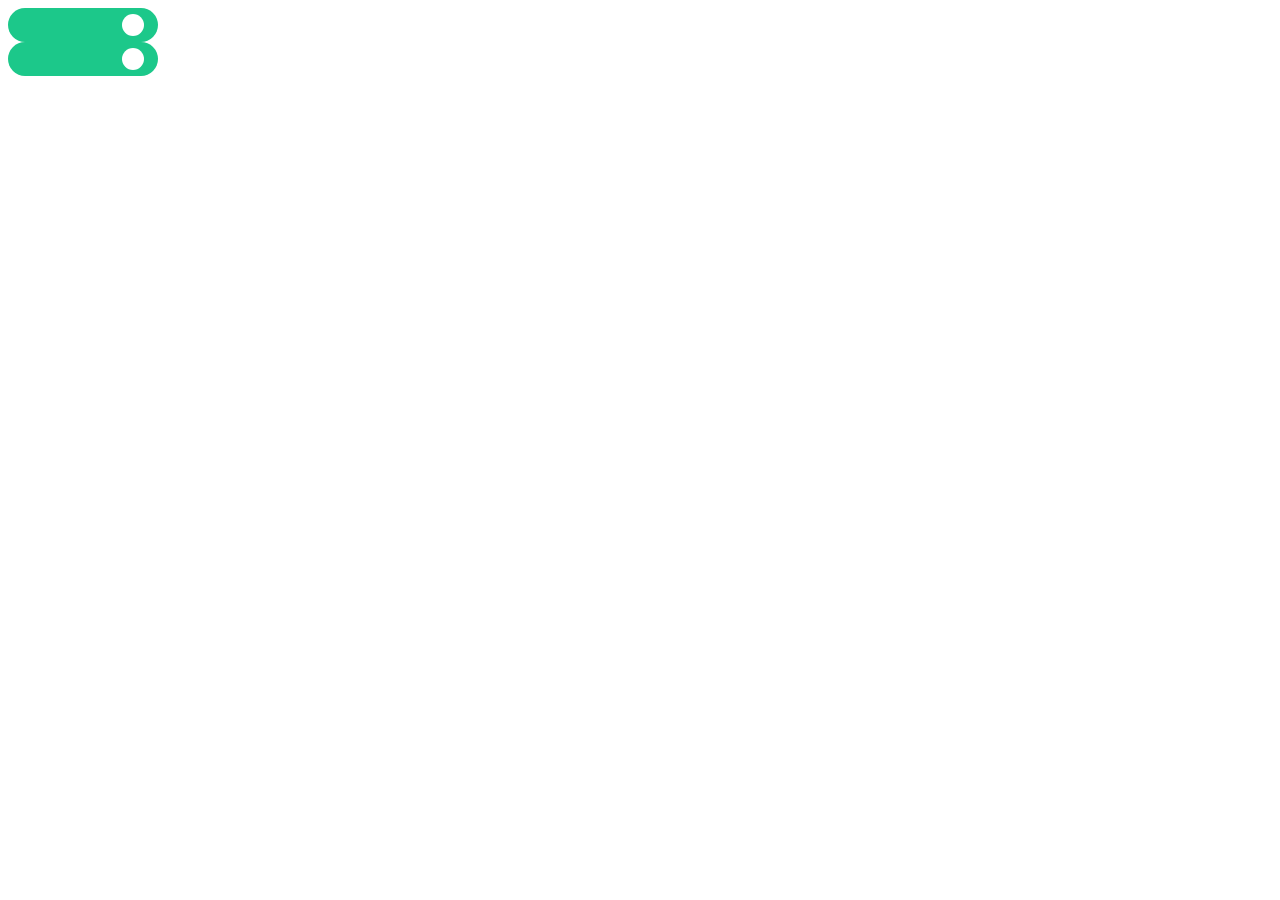
==== game.html @ 6d1d4182 "version2" ====
<!DOCTYPE html>
<html lang="de">
<head>
<meta charset="UTF-8">
<meta name="viewport" content="width=device-width, initial-scale=1.0">
<title>Game Menu</title>

<style>
.toggle{
    position: relative;
    display:flex;
    align-items:center;
    justify-content: space-between; /* Text links, Kreis rechts */
    gap:10px;
    padding:6px 14px;
    border-radius:30px;
    border:none;
    cursor:pointer;
    font-weight:600;
    color:white;
    background: rgba(255,255,255,0.2);
    transition: background 0.2s;
    min-width:150px; /* sorgt daf�r, dass Text immer sichtbar ist */
}

.toggle.active{
    background: #1cc88a;
    color:#fff;
}

.toggle-circle{
    width:22px;
    height:22px;
    background:white;
    border-radius:50%;
    transition: transform 0.2s;
    flex-shrink:0;
}

.toggle.active .toggle-circle{
    transform: translateX(0); /* Kreis rechts, default aktiv */
}

/* Kreisposition: links wenn inaktiv */
.toggle:not(.active) .toggle-circle{
    transform: translateX(-calc(100% - 22px - 8px));
}


</style>
</head>
<body>
<div class="toggle-group">
    <button class="toggle active" id="physicalToggle">
        <span id="physicalText"></span>
        <div class="toggle-circle"></div>
    </button>
    <button class="toggle active" id="koopToggle">
        <span id="koopText"></span>
        <div class="toggle-circle"></div>
    </button>
</div>

</body>
</html>
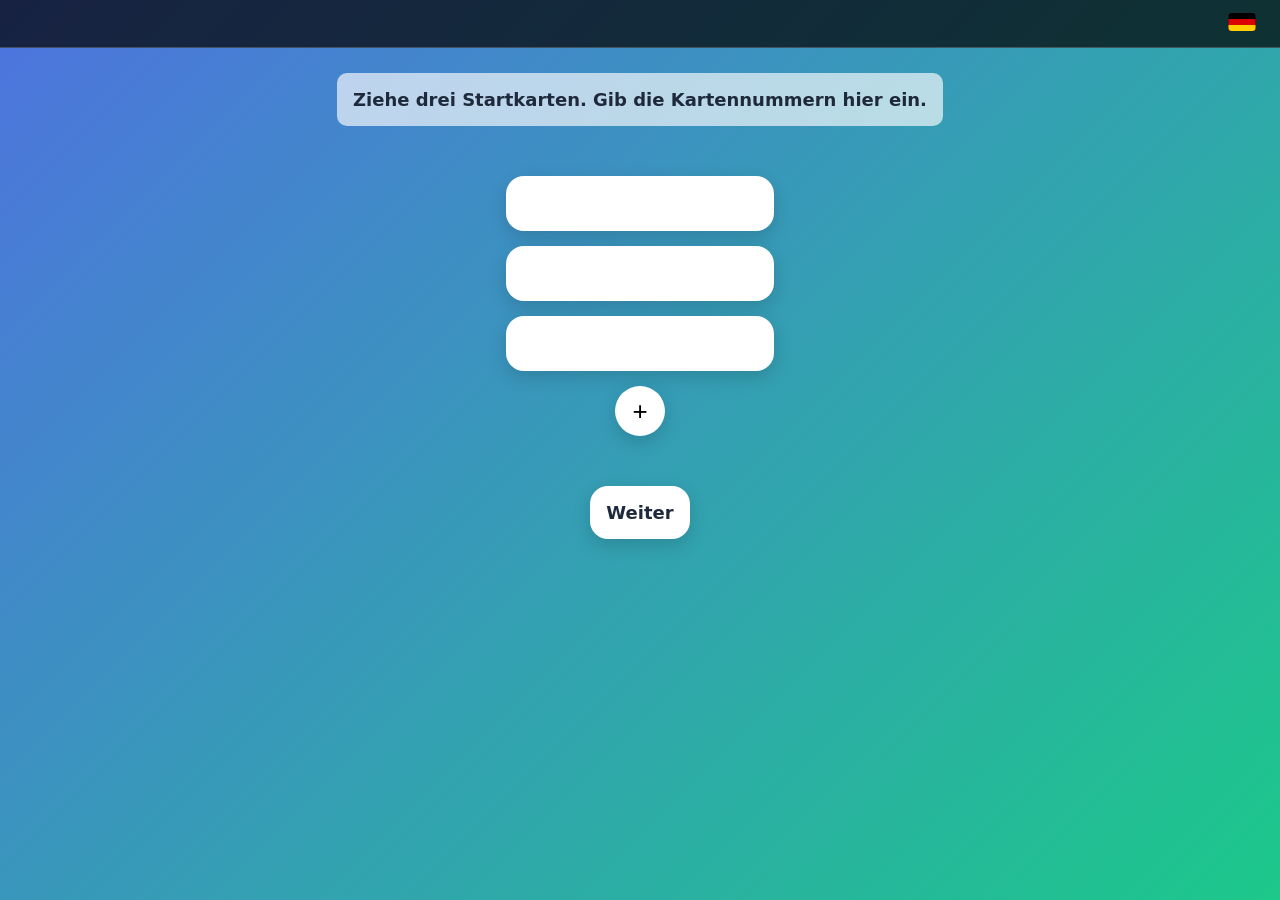
==== commit 7cd3f2a2: "Game Page 1.0" ====
--- a/game.html
+++ b/game.html
@@ -1,65 +1,60 @@
 <!DOCTYPE html>
-<html lang="de">
+<html lang="en">
 <head>
 <meta charset="UTF-8">
 <meta name="viewport" content="width=device-width, initial-scale=1.0">
-<title>Game Menu</title>
-
-<style>
-.toggle{
-    position: relative;
-    display:flex;
-    align-items:center;
-    justify-content: space-between; /* Text links, Kreis rechts */
-    gap:10px;
-    padding:6px 14px;
-    border-radius:30px;
-    border:none;
-    cursor:pointer;
-    font-weight:600;
-    color:white;
-    background: rgba(255,255,255,0.2);
-    transition: background 0.2s;
-    min-width:150px; /* sorgt daf�r, dass Text immer sichtbar ist */
-}
-
-.toggle.active{
-    background: #1cc88a;
-    color:#fff;
-}
-
-.toggle-circle{
-    width:22px;
-    height:22px;
-    background:white;
-    border-radius:50%;
-    transition: transform 0.2s;
-    flex-shrink:0;
-}
-
-.toggle.active .toggle-circle{
-    transform: translateX(0); /* Kreis rechts, default aktiv */
-}
-
-/* Kreisposition: links wenn inaktiv */
-.toggle:not(.active) .toggle-circle{
-    transform: translateX(-calc(100% - 22px - 8px));
-}
-
-
-</style>
+<title>Game</title>
+<link rel="stylesheet" href="main-layout.css">
 </head>
 <body>
-<div class="toggle-group">
-    <button class="toggle active" id="physicalToggle">
-        <span id="physicalText"></span>
-        <div class="toggle-circle"></div>
-    </button>
-    <button class="toggle active" id="koopToggle">
-        <span id="koopText"></span>
-        <div class="toggle-circle"></div>
-    </button>
+
+<div class="header">
+
+    <div></div>
+
+    <div class="lang-container">
+        <button class="lang-button" id="langBtn"></button>
+        <div class="dropdown" id="langDropdown"></div>
+    </div>
+
 </div>
 
+<div class="menu" style="display:flex; flex-direction:column; align-items:center;">
+
+    <!-- Intro Text -->
+   <div class="menu-item info-card">
+    <div class="menu-text" data-key="GameIntro"></div>
+	</div>
+
+    <!-- Input Boxes -->
+    <div class="menu-item input-card">
+        <input type="number" class="card-input">
+    </div>
+
+    <div class="menu-item input-card">
+        <input type="number" class="card-input">
+    </div>
+
+    <div class="menu-item input-card">
+        <input type="number" class="card-input">
+    </div>
+
+    <!-- Plus Button -->
+   <button class="plus-button" onclick="addInput()">+</button>
+
+    <!-- Abstand -->
+    <div style="height:50px;"></div>
+
+    <!-- Next Button -->
+    <div class="menu-item next-button" onclick="nextStep()">
+        <div class="menu-text" data-key="Next"></div>
+    </div>
+
+</div>
+
+<script src="translations.js"></script>
+<script src="main-function.js"></script>
+<script src="game.js"></script>
+
 </body>
-</html>
+</html>
--- a/main-layout.css
+++ b/main-layout.css
@@ -0,0 +1,306 @@
+body{
+    margin:0;
+    font-family:system-ui,-apple-system,BlinkMacSystemFont,sans-serif;
+    background: linear-gradient(135deg, #4e73df, #1cc88a);
+    display:flex;
+    flex-direction:column;
+    height:100vh;
+    color:#1e293b;
+}
+/* ================= HEADER ================= */
+.header{
+    display:flex;
+	position:relative;
+    justify-content:space-between;
+    align-items:center;
+    padding:12px 18px;
+    background: rgba(0,0,0,0.7);
+    border-bottom: 1px solid rgba(255,255,255,0.2);
+}
+
+.toggle-group{
+    display:flex;
+    gap:12px;
+}
+.toggle {
+    position: relative;
+    display: flex;
+    align-items: center;
+    justify-content: center;
+
+    min-width: 200px;
+    padding: 10px 55px 10px 20px;
+
+    border-radius: 30px;
+    border: 2px solid #1cc88a;
+
+    background: white;
+    color: black;
+
+    font-weight: 600;
+    cursor: pointer;
+    transition: all 0.25s ease;
+}
+
+/* Aktiv */
+.toggle.active {
+    background: #1cc88a;
+    color: white;
+}
+
+/* Kreis */
+.toggle-circle {
+    position: absolute;
+    right: 10px;
+    width: 32px;
+    height: 32px;
+    border-radius: 50%;
+    background: white;
+    transition: all 0.25s ease;
+}
+
+/* Kreis wenn aktiv */
+.toggle.active .toggle-circle {
+    right: 10px;
+    background: #0f8f63;
+}
+
+/* Kreis wenn deaktiviert → nach links */
+.toggle:not(.active) .toggle-circle {
+    left: 10px;
+    right: auto;
+    background: #1cc88a;
+}
+
+
+.toggle.active{
+    background: #1cc88a;
+    color:#fff;
+}
+
+/* Kreis über das Rechteck hinausragen lassen */
+.toggle-circle{
+    position: absolute;
+    top: 50%;
+    width:36px;
+    height:36px;
+    background:white;
+    border-radius:50%;
+    transition: right 0.2s;
+    transform: translateY(-50%);
+}
+
+/* Kreis rechts, wenn aktiv */
+.toggle.active .toggle-circle{
+    right: 8px;
+}
+
+/* Kreis links, wenn inaktiv */
+.toggle:not(.active) .toggle-circle{
+    right: calc(100% - 36px - 8px);
+}
+
+
+
+.settings-container{
+    position: relative;
+    display: flex;
+    align-items: center;
+}
+
+.settings-button{
+    background:none;
+    border:none;
+    cursor:pointer;
+}
+
+.settings-dropdown {
+    position: absolute;
+
+    top: calc(100% + 10px);   /* etwas Abstand nach unten */
+    left: 0;                 /* exakt rechts am Zahnrad */
+
+    display: none;
+    flex-direction: column;
+	max-width:90vw;
+    width: 280px;             /* feste Breite -> verhindert Verschieben */
+
+    background: white;
+    padding: 18px;
+    border-radius: 14px;
+    box-shadow: 0 12px 30px rgba(0,0,0,0.18);
+    z-index: 2000;
+}
+
+.settings-dropdown.open {
+    display: flex;
+}
+
+
+
+/* Section Trennung */
+.settings-section{
+    display:flex;
+    flex-direction:column;
+    gap:12px;
+}
+
+.radio-section{
+    border-top:1px solid #e2e8f0;
+    padding-top:14px;
+    display:flex;
+    flex-direction:column;
+    gap:8px;
+}
+/* Radio Buttons */
+.radio-section input[type="radio"]{
+    accent-color: #1cc88a;
+    cursor: pointer;
+}
+
+
+.radio-title{
+    font-weight:600;
+    margin-bottom:6px;
+}
+
+.radio-section label{
+    display:flex;
+    align-items:center;
+    gap:8px;
+    cursor:pointer;
+}
+
+
+
+.lang-container{
+    position:relative;
+}
+
+.lang-button{
+    background:none;
+    border:none;
+    cursor:pointer;
+}
+
+.dropdown{
+    position:absolute;
+    right:0;
+    top:45px;
+    background:white;
+    border-radius:12px;
+    box-shadow:0 8px 20px rgba(0,0,0,0.25);
+    display:none;
+    flex-direction:column;
+    min-width:200px;
+    overflow:hidden;
+    z-index:10;
+}
+
+.dropdown div{
+    padding:10px 12px;
+    display:flex;
+    align-items:center;
+    gap:12px;
+    cursor:pointer;
+    transition:0.2s;
+}
+
+.dropdown div:hover{
+    background:#f1f5f9;
+}
+
+/* MENU */
+.menu{
+    flex:1;
+    padding:25px;
+}
+
+.menu-item{
+    display:flex;
+    align-items:center;
+    gap:18px;
+    background:white;
+    padding:16px;
+    border-radius:18px;
+    margin-bottom:15px;
+    cursor:pointer;
+    transition: background 0.2s ease;
+    box-shadow:0 6px 18px rgba(0,0,0,0.15);
+}
+
+.menu-item:hover{
+    background:#f1f5f9;   /* exakt wie Sprachmenü */
+}
+
+
+.menu-item.quick{
+    margin-bottom:40px;
+}
+
+.menu-item svg{
+    width:32px;
+    height:32px;
+}
+
+.menu-text{
+    font-size:18px;
+    font-weight:600;
+}
+
+.flag{
+    width:28px;
+    height:18px;
+    border-radius:4px;
+    overflow:hidden;
+}
+/* Input Box */
+.input-card{
+    justify-content:center;
+}
+
+.card-input{
+    width:100%;
+    border:none;
+    font-size:18px;
+    text-align:center;
+    outline:none;
+}
+
+/* Plus Button */
+.plus-button{
+    width:50px;
+    height:50px;
+    border-radius:50%;
+    border:none;
+    background:white;
+    font-size:26px;
+	color:#000000;
+    cursor:pointer;
+    box-shadow:0 6px 18px rgba(0,0,0,0.15);
+    transition:0.2s;
+}
+
+.plus-button:hover{
+    background:#f1f5f9;
+}
+
+/* Next Button */
+.next-button{
+    justify-content:center;
+}
+/* ================= INFO CARD ================= */
+
+.info-card{
+    background: rgba(255,255,255,0.65);
+    box-shadow: none;
+    cursor: default;
+    justify-content: center;
+    text-align: center;
+	border-radius:10px;
+	margin-bottom:50px;
+}
+
+.info-card:hover{
+    background: rgba(255,255,255,0.85);
+}
